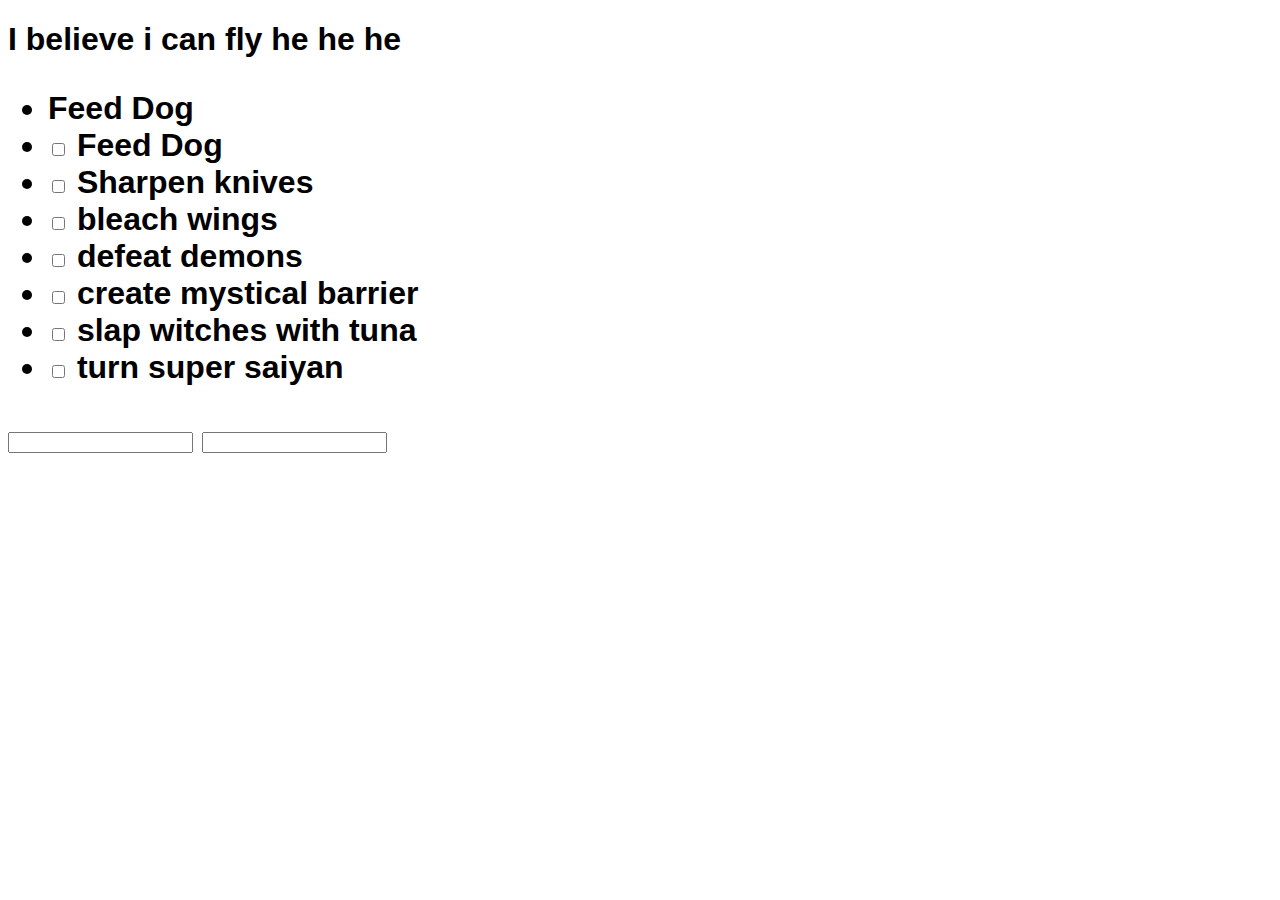
==== index.html @ 1ec2f0e7 "Changing font" ====
<!DOCTYPE html>
<html>
    <head>
        <link rel="stylesheet" href="styles.css">
    </head>
<h1>I believe i can fly he he he</hl>

<body>
    
   <ul>
       <li>
            Feed Dog
            </li>
            
        <li>
            <input type="checkbox">
            Feed Dog
            </li>
            
       <li>
           <input type="checkbox">
           Sharpen knives</li>
     
       <li>
           <input type="checkbox">
           bleach wings</li>
           
       <li>
           <input type="checkbox">
           defeat demons</li>
           
       <li>
           <input type="checkbox">
           create mystical barrier</li>
           
       <li>
           <input type="checkbox">
           slap witches with tuna</li>
           
       <li>
           <input type="checkbox">
           turn super saiyan</li>
       
       </ul>
       <body> 
       <ul>
           
       </ul>
       <input type="text">
       <input type="number">
       
    </body>
    </html>
---- styles.css ----
html{
    font-family:Arial,helvetica,sans-serif;
}
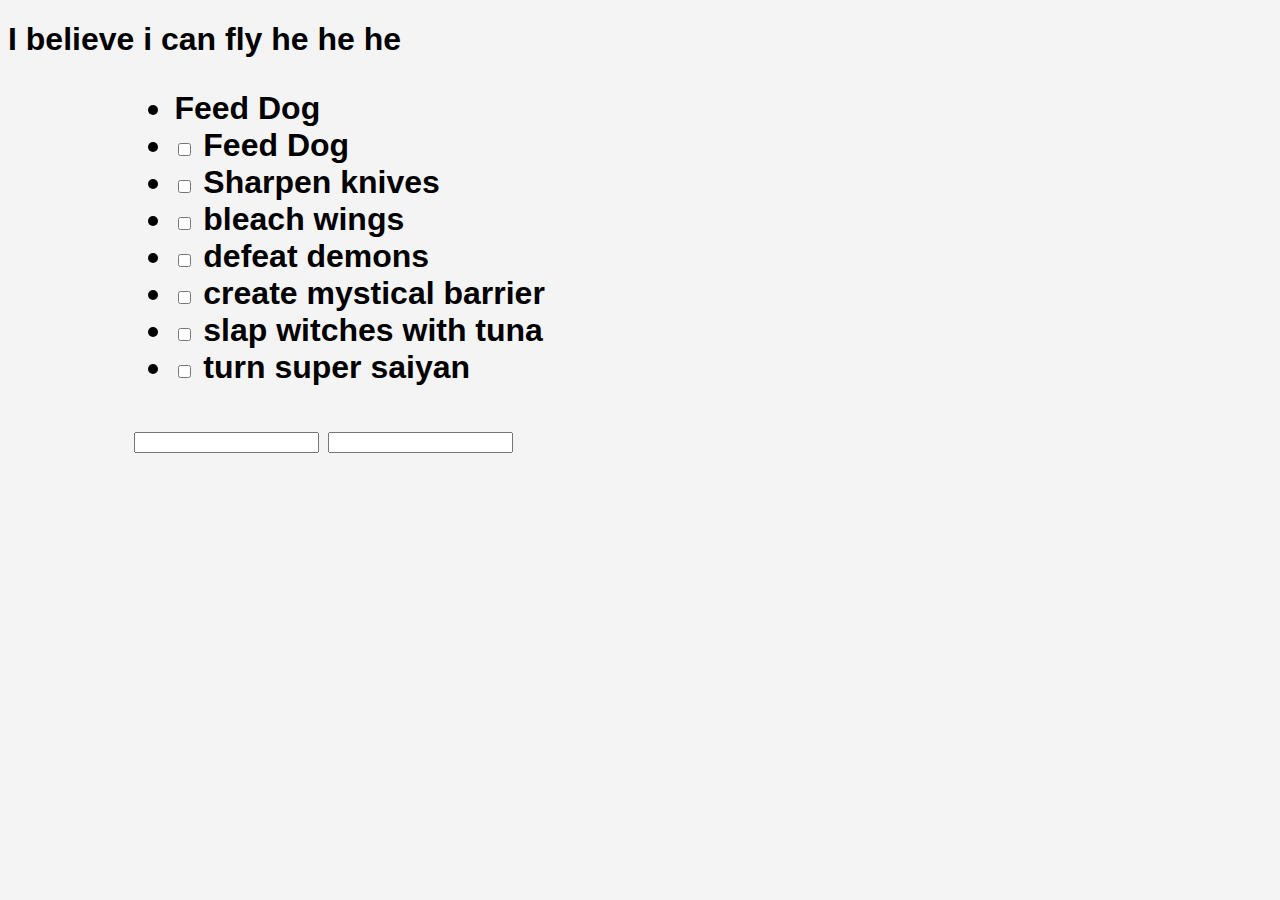
==== commit 8f78c2c3: "Changing width and margin w/ Class" ====
--- a/index.html
+++ b/index.html
@@ -6,7 +6,9 @@
 <h1>I believe i can fly he he he</hl>
 
 <body>
-    
+    <div class="container">
+        
+   
    <ul>
        <li>
             Feed Dog
@@ -42,12 +44,10 @@
            turn super saiyan</li>
        
        </ul>
-       <body> 
-       <ul>
-           
-       </ul>
+      
+      
        <input type="text">
        <input type="number">
-       
+        </div>
     </body>
     </html>--- a/styles.css
+++ b/styles.css
@@ -1,3 +1,9 @@
 html{
-    font-family:Arial,helvetica,sans-serif;
+    font-family:Arial,Helvetica,sans-serif;
+    background-color:#f4f4f4
+    
+    }
+.container{
+    width:80%;
+    margin:auto;
 }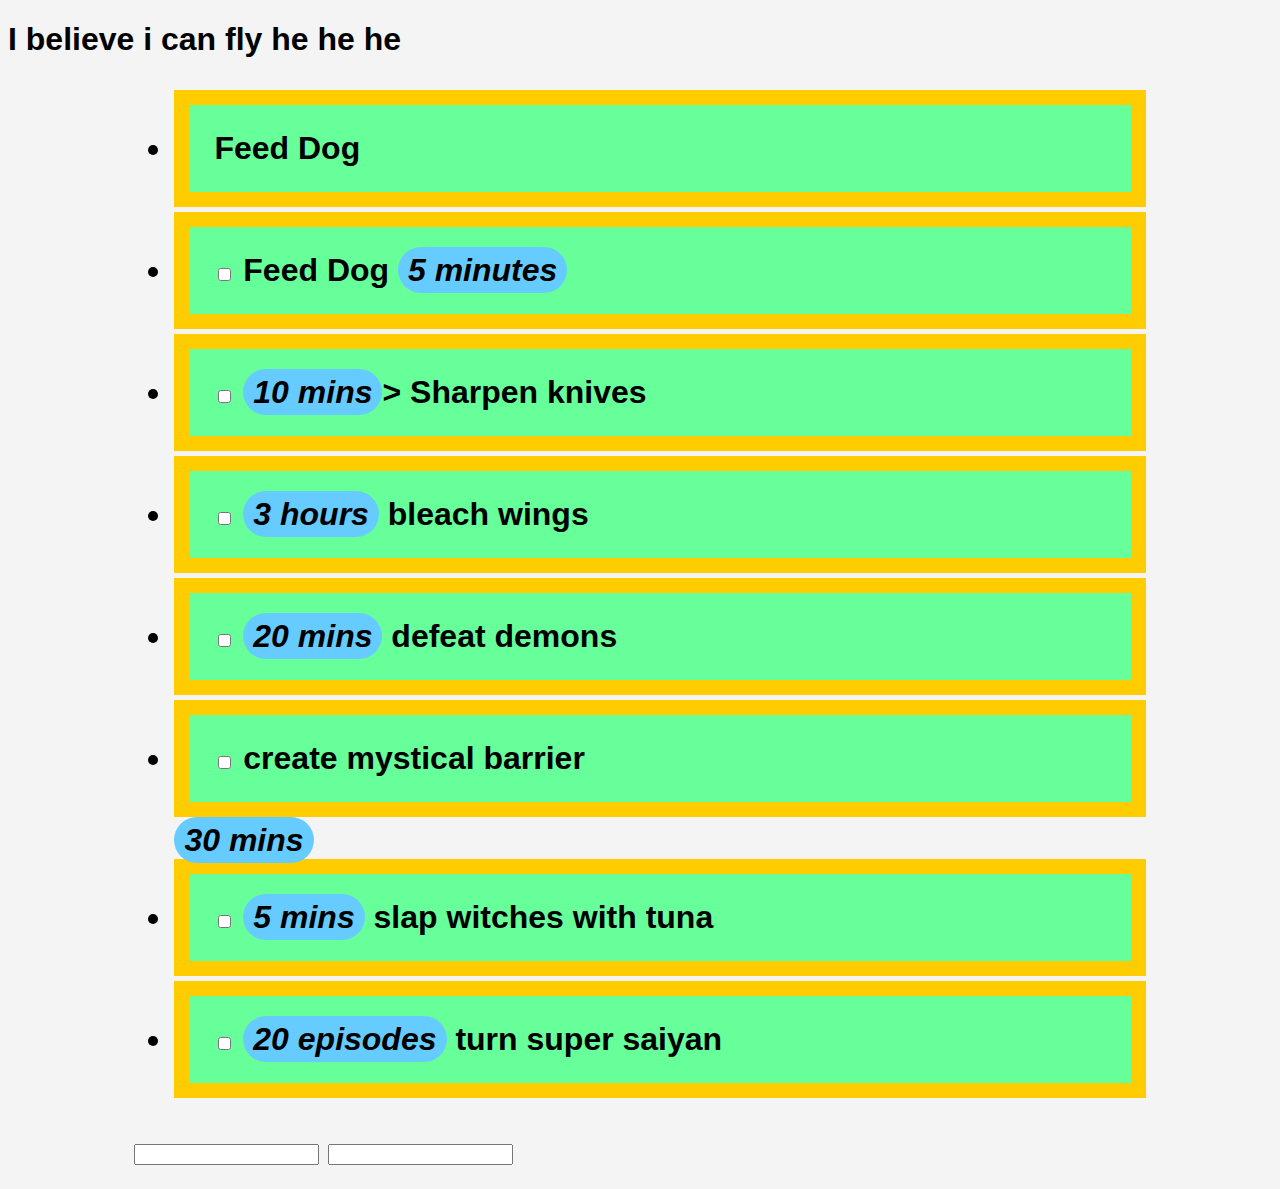
==== commit dc02cce1: "Adding color to borders on list" ====
--- a/index.html
+++ b/index.html
@@ -16,31 +16,38 @@
             
         <li>
             <input type="checkbox">
-            Feed Dog
+            Feed Dog 
+            <span class="time-span"> 5 minutes </span>
             </li>
             
        <li>
            <input type="checkbox">
+           <span class="time-span">10 mins</span>>
            Sharpen knives</li>
      
        <li>
            <input type="checkbox">
+           <span class="time-span">3 hours</span>
            bleach wings</li>
            
        <li>
            <input type="checkbox">
+           <span class="time-span">20 mins</span>
            defeat demons</li>
            
        <li>
            <input type="checkbox">
            create mystical barrier</li>
-           
+           <span class="time-span">30 mins</span>
+    
        <li>
            <input type="checkbox">
+           <span class="time-span">5 mins</span>
            slap witches with tuna</li>
            
        <li>
            <input type="checkbox">
+           <span class="time-span">20 episodes</span>
            turn super saiyan</li>
        
        </ul>
--- a/styles.css
+++ b/styles.css
@@ -6,4 +6,18 @@
 .container{
     width:80%;
     margin:auto;
+}
+.time-span{
+    font-style:italic; 
+    font-size:8;
+    border-radius:30px; 
+    padding:5px 10px 5px 10px;
+    background-color:#66ccff;
+}
+
+li{
+    padding:25px;
+    margin-bottom:5px;
+    background-color:#66ff99;
+    border:15px solid #ffcc00;
 }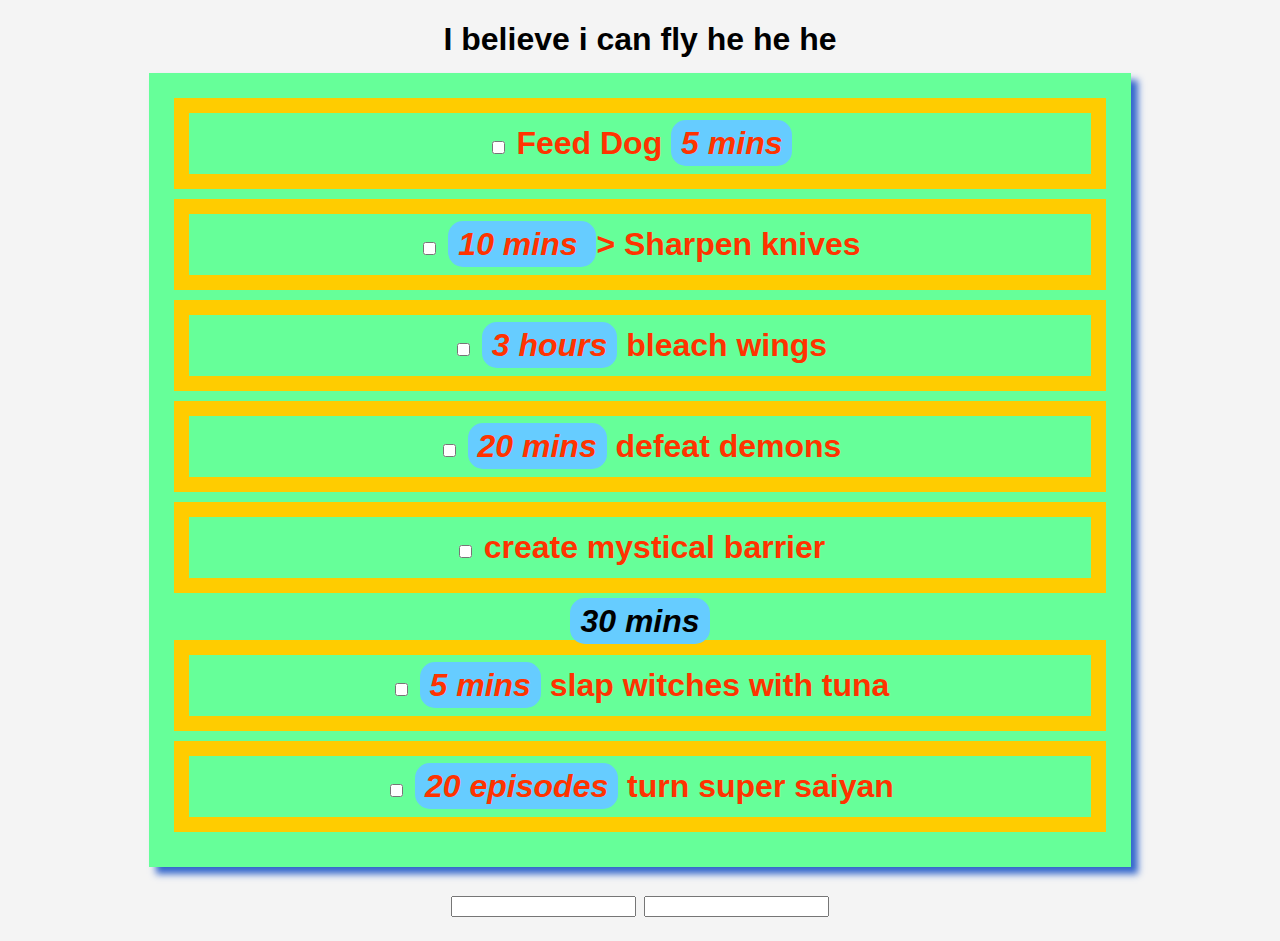
==== commit 998c40db: "Adding borders and shadows to unordered list" ====
--- a/index.html
+++ b/index.html
@@ -10,19 +10,16 @@
         
    
    <ul>
-       <li>
-            Feed Dog
-            </li>
-            
+      
         <li>
             <input type="checkbox">
             Feed Dog 
-            <span class="time-span"> 5 minutes </span>
+            <span class="time-span"> 5 mins </span>
             </li>
             
        <li>
            <input type="checkbox">
-           <span class="time-span">10 mins</span>>
+           <span class="time-span"> 10 mins </span>>
            Sharpen knives</li>
      
        <li>
--- a/styles.css
+++ b/styles.css
@@ -10,14 +10,33 @@
 .time-span{
     font-style:italic; 
     font-size:8;
-    border-radius:30px; 
+    border-radius:15px; 
     padding:5px 10px 5px 10px;
     background-color:#66ccff;
+    
 }
 
 li{
-    padding:25px;
-    margin-bottom:5px;
+    color: #ff3300;
+    padding:12px;
+    margin-bottom:10px;
     background-color:#66ff99;
     border:15px solid #ffcc00;
+}
+
+h1 {
+    text-align: center;
+}
+ul {
+    list-style: none;
+    padding:25px;
+    margin:15px;
+    background-color:#66ff99;
+    box-shadow:7px 7px 7px #3366cc;
+}
+    
+    
+    
+    
+    
 }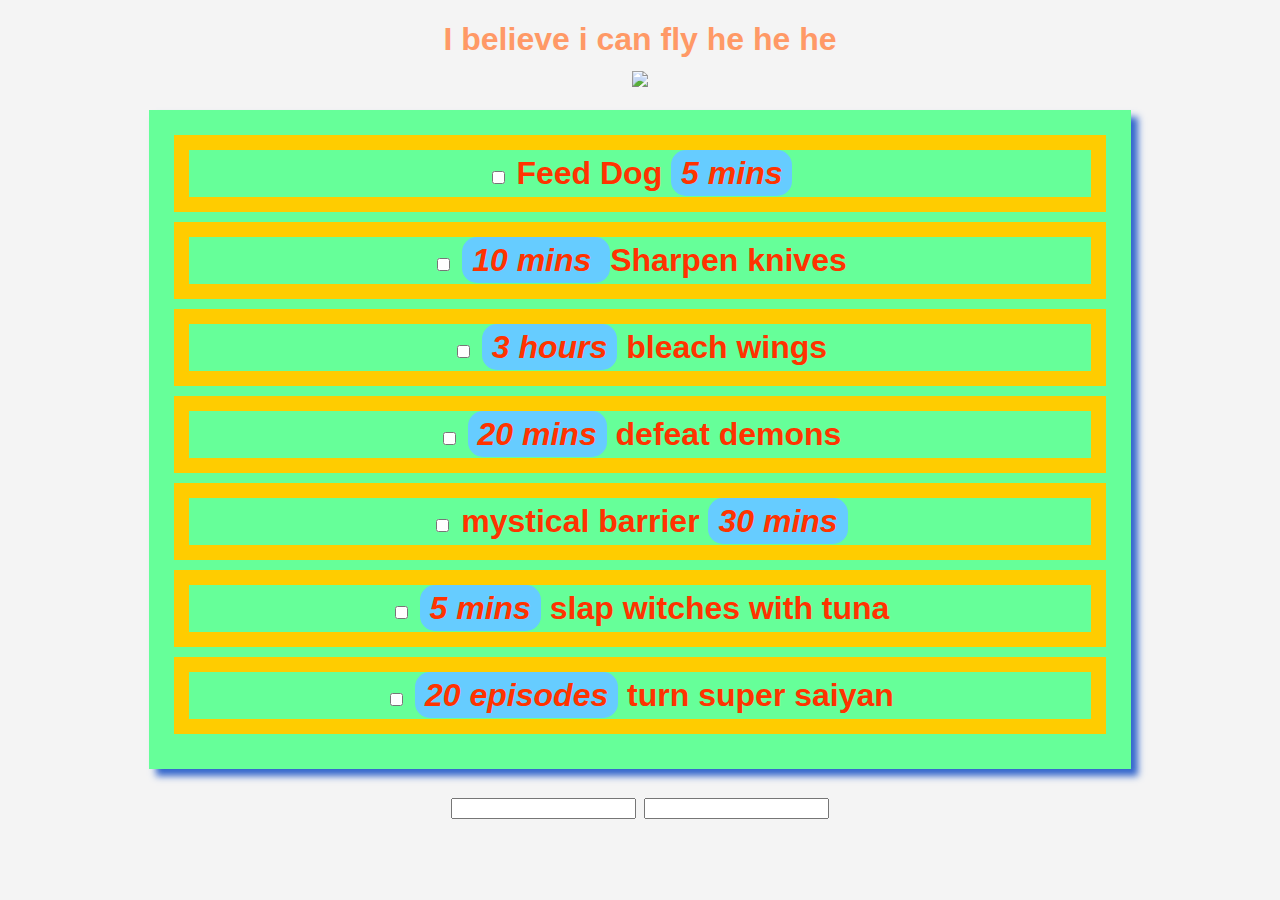
==== commit 5efeb4a1: "Adding an image to list" ====
--- a/index.html
+++ b/index.html
@@ -8,7 +8,7 @@
 <body>
     <div class="container">
         
-   
+   <img id="The-Beast" src="http://s3.amazonaws.com/hiphopdx-production/2015/01/E-40_01-06-2015.jpg"></img>
    <ul>
       
         <li>
@@ -19,7 +19,7 @@
             
        <li>
            <input type="checkbox">
-           <span class="time-span"> 10 mins </span>>
+           <span class="time-span"> 10 mins </span>
            Sharpen knives</li>
      
        <li>
@@ -34,8 +34,10 @@
            
        <li>
            <input type="checkbox">
-           create mystical barrier</li>
+           mystical barrier
            <span class="time-span">30 mins</span>
+           </li>
+          
     
        <li>
            <input type="checkbox">
--- a/styles.css
+++ b/styles.css
@@ -18,7 +18,7 @@
 
 li{
     color: #ff3300;
-    padding:12px;
+    padding:5px;
     margin-bottom:10px;
     background-color:#66ff99;
     border:15px solid #ffcc00;
@@ -26,6 +26,7 @@
 
 h1 {
     text-align: center;
+    color: #ff9966;
 }
 ul {
     list-style: none;
@@ -34,6 +35,7 @@
     background-color:#66ff99;
     box-shadow:7px 7px 7px #3366cc;
 }
+
     
     
     
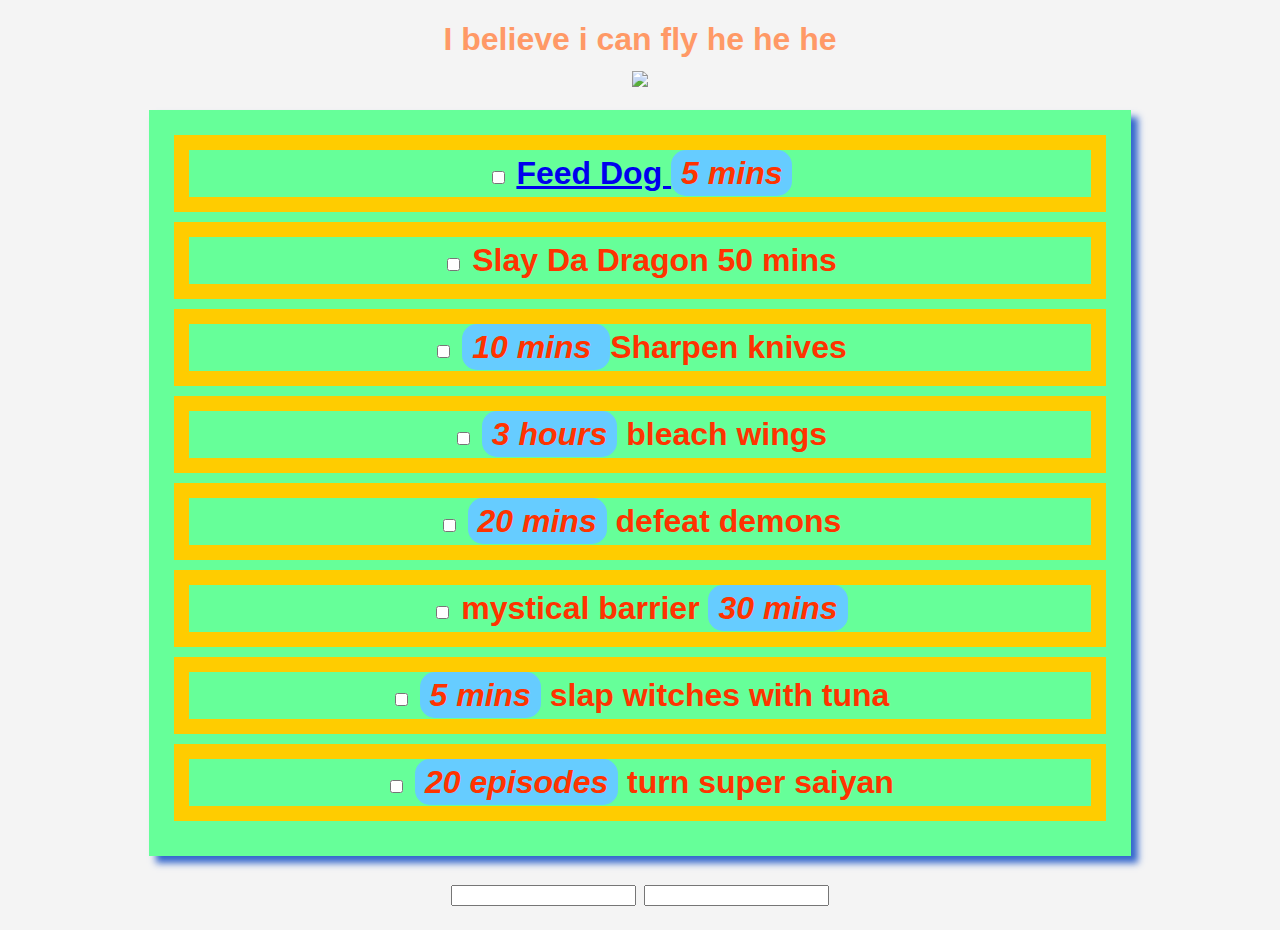
==== commit 6f5684db: "Making a link out of the list" ====
--- a/index.html
+++ b/index.html
@@ -4,6 +4,7 @@
         <link rel="stylesheet" href="styles.css">
     </head>
 <h1>I believe i can fly he he he</hl>
+
 
 <body>
     <div class="container">
@@ -13,8 +14,16 @@
       
         <li>
             <input type="checkbox">
-            Feed Dog 
+            <a href="show.html"> Feed Dog </a>
             <span class="time-span"> 5 mins </span>
+             
+            </li>
+            
+        <li>
+            <input type="checkbox">
+            Slay Da Dragon
+            <span class=time-span"> 50 mins </span>
+            </span>
             </li>
             
        <li>
--- a/styles.css
+++ b/styles.css
@@ -41,4 +41,3 @@
     
     
     
-}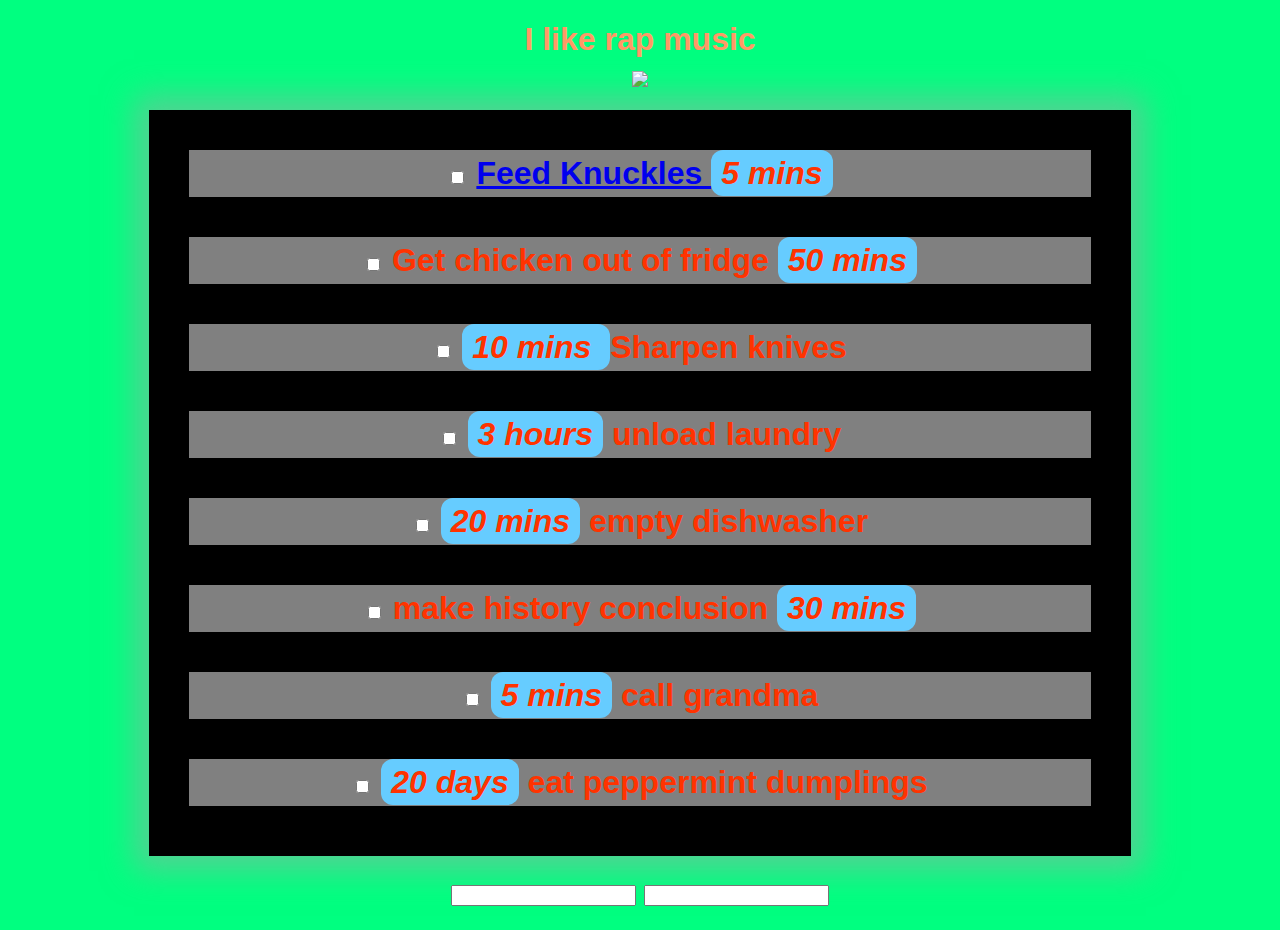
==== commit cc973da6: "reorganization of list" ====
--- a/index.html
+++ b/index.html
@@ -3,7 +3,7 @@
     <head>
         <link rel="stylesheet" href="styles.css">
     </head>
-<h1>I believe i can fly he he he</hl>
+<h1>I like rap music </hl>
 
 
 <body>
@@ -14,15 +14,15 @@
       
         <li>
             <input type="checkbox">
-            <a href="show.html"> Feed Dog </a>
+            <a href="show.html"> Feed Knuckles </a>
             <span class="time-span"> 5 mins </span>
              
             </li>
             
         <li>
             <input type="checkbox">
-            Slay Da Dragon
-            <span class=time-span"> 50 mins </span>
+            Get chicken out of fridge
+            <span class="time-span"> 50 mins </span>
             </span>
             </li>
             
@@ -34,16 +34,16 @@
        <li>
            <input type="checkbox">
            <span class="time-span">3 hours</span>
-           bleach wings</li>
+           unload laundry</li>
            
        <li>
            <input type="checkbox">
            <span class="time-span">20 mins</span>
-           defeat demons</li>
+           empty dishwasher</li>
            
        <li>
            <input type="checkbox">
-           mystical barrier
+           make history conclusion
            <span class="time-span">30 mins</span>
            </li>
           
@@ -51,12 +51,12 @@
        <li>
            <input type="checkbox">
            <span class="time-span">5 mins</span>
-           slap witches with tuna</li>
+           call grandma </li>
            
        <li>
            <input type="checkbox">
-           <span class="time-span">20 episodes</span>
-           turn super saiyan</li>
+           <span class="time-span">20 days</span>
+           eat peppermint dumplings </li>
        
        </ul>
       
--- a/styles.css
+++ b/styles.css
@@ -1,6 +1,6 @@
 html{
     font-family:Arial,Helvetica,sans-serif;
-    background-color:#f4f4f4
+    background-color:#00ff80
     
     }
 .container{
@@ -9,8 +9,8 @@
 }
 .time-span{
     font-style:italic; 
-    font-size:8;
-    border-radius:15px; 
+    font-size:6;
+    border-radius:12px; 
     padding:5px 10px 5px 10px;
     background-color:#66ccff;
     
@@ -20,8 +20,8 @@
     color: #ff3300;
     padding:5px;
     margin-bottom:10px;
-    background-color:#66ff99;
-    border:15px solid #ffcc00;
+    background-color:#808080;
+    border:15px solid #000000;
 }
 
 h1 {
@@ -32,8 +32,8 @@
     list-style: none;
     padding:25px;
     margin:15px;
-    background-color:#66ff99;
-    box-shadow:7px 7px 7px #3366cc;
+    background-color:#000000;
+    box-shadow:0px 0px 30px 15px rgba(166, 166, 166, 0.5);
 }
 
     
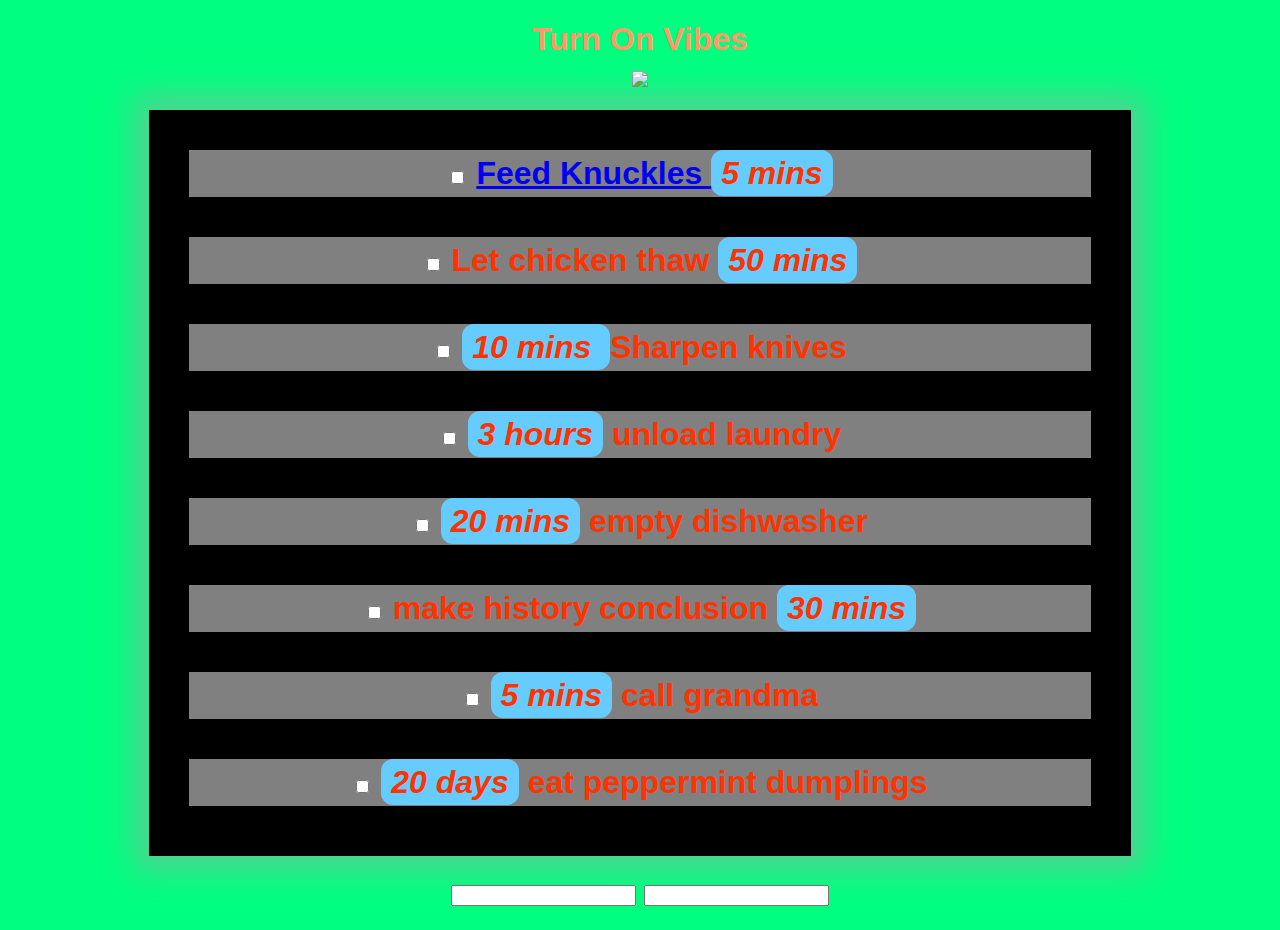
==== commit 76473e08: "new and improved list" ====
--- a/index.html
+++ b/index.html
@@ -3,13 +3,13 @@
     <head>
         <link rel="stylesheet" href="styles.css">
     </head>
-<h1>I like rap music </hl>
+<h1> Turn On Vibes </hl>
 
 
 <body>
     <div class="container">
         
-   <img id="The-Beast" src="http://s3.amazonaws.com/hiphopdx-production/2015/01/E-40_01-06-2015.jpg"></img>
+   <img id="The-Beast" src=http://www.ovosound.com/sites/g/files/g2000005016/f/styles/artist_image/public/201605/DVSN_OVO_ArtistIMG_2142_v3.jpg?itok=E52y08Oh"></img>
    <ul>
       
         <li>
@@ -21,7 +21,7 @@
             
         <li>
             <input type="checkbox">
-            Get chicken out of fridge
+            Let chicken thaw
             <span class="time-span"> 50 mins </span>
             </span>
             </li>
